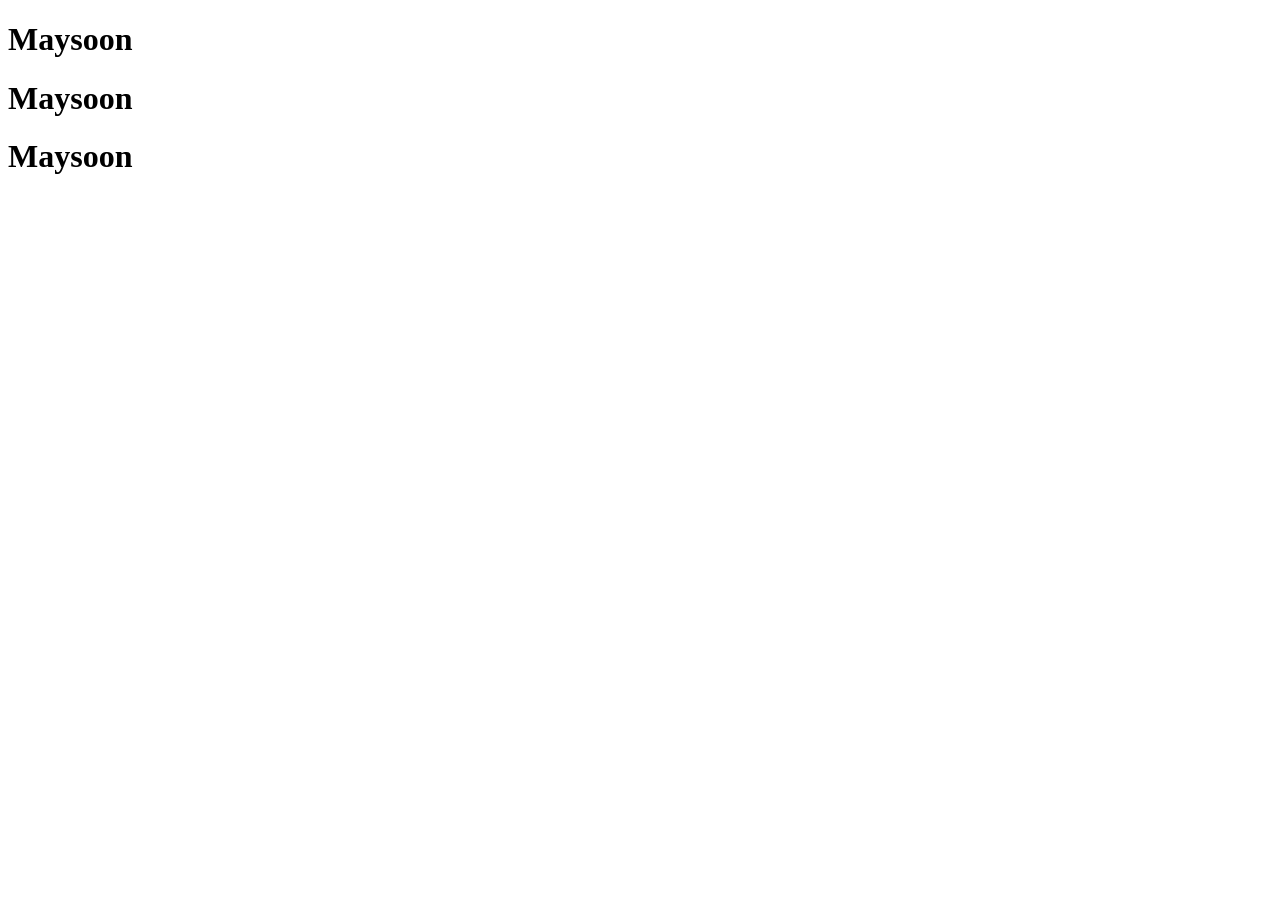
==== index.html @ 5587d16e "m" ====
<!DOCTYPE html>
<html lang="en">
<head>
  <meta charset="UTF-8">
  <meta name="viewport" content="width=device-width, initial-scale=1.0">
  <title>Document</title>
</head>
<body>
  <h1>Maysoon</h1>
  <h1>Maysoon</h1>
  <h1>Maysoon</h1>
</body>
</html>
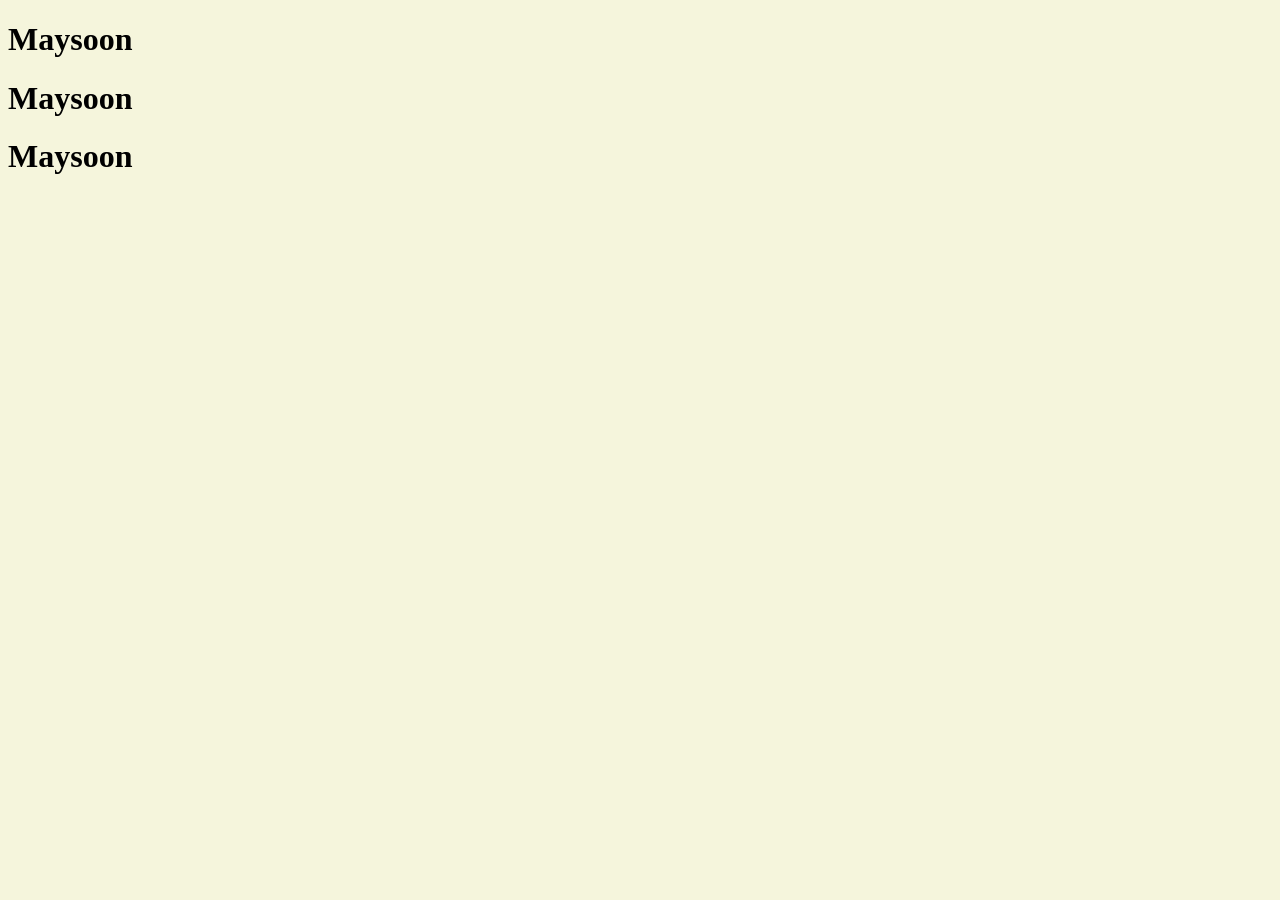
==== commit 497cd952: "test" ====
--- a/index.html
+++ b/index.html
@@ -4,6 +4,11 @@
   <meta charset="UTF-8">
   <meta name="viewport" content="width=device-width, initial-scale=1.0">
   <title>Document</title>
+  <style>
+    body {
+      background-color: beige;
+    }
+  </style>
 </head>
 <body>
   <h1>Maysoon</h1>
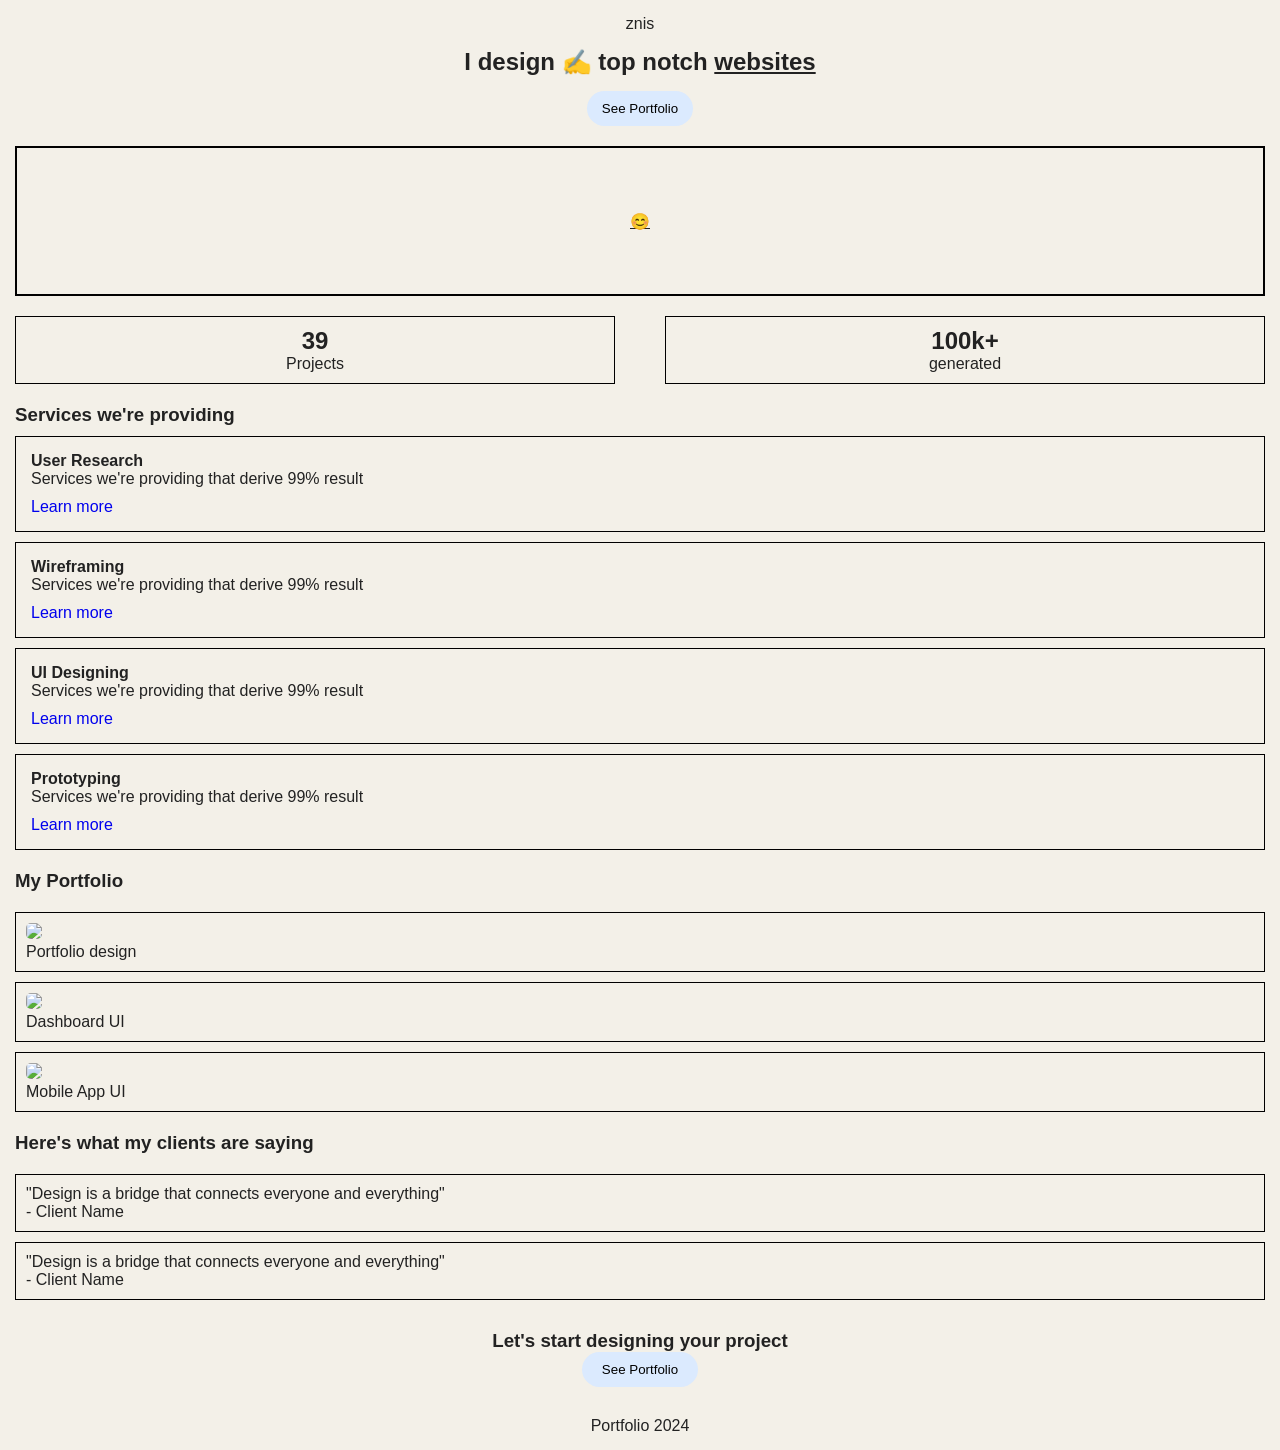
==== commit f3cc3ff9: "first version" ====
--- a/index.html
+++ b/index.html
@@ -1,18 +1,110 @@
 <!DOCTYPE html>
 <html lang="en">
 <head>
-  <meta charset="UTF-8">
-  <meta name="viewport" content="width=device-width, initial-scale=1.0">
-  <title>Document</title>
-  <style>
-    body {
-      background-color: beige;
-    }
-  </style>
+  <meta charset="UTF-8" />
+  <meta name="viewport" content="width=device-width, initial-scale=1.0"/>
+  <title>Portfolio</title>
+  <link rel="stylesheet" href="style.css" />
 </head>
 <body>
-  <h1>Maysoon</h1>
-  <h1>Maysoon</h1>
-  <h1>Maysoon</h1>
+
+  <!-- Hero -->
+  <section class="hero">
+    <p class="small">znis</p>
+    <h1>I design ✍️ top notch <span>websites</span></h1>
+    <button>See Portfolio</button>
+
+    <div class="hero-box">
+      <span>😊</span>
+    </div>
+  </section>
+
+  <!-- Stats -->
+  <section class="stats">
+    <div>
+      <h2>39</h2>
+      <p>Projects</p>
+    </div>
+    <div>
+      <h2>100k+</h2>
+      <p>generated</p>
+    </div>
+  </section>
+
+  <!-- Services -->
+  <section class="services">
+    <h3>Services we're providing</h3>
+
+    <div class="card">
+      <h4>User Research</h4>
+      <p>Services we're providing that derive 99% result</p>
+      <a href="#">Learn more</a>
+    </div>
+
+    <div class="card">
+      <h4>Wireframing</h4>
+      <p>Services we're providing that derive 99% result</p>
+      <a href="#">Learn more</a>
+    </div>
+
+    <div class="card">
+      <h4>UI Designing</h4>
+      <p>Services we're providing that derive 99% result</p>
+      <a href="#">Learn more</a>
+    </div>
+
+    <div class="card">
+      <h4>Prototyping</h4>
+      <p>Services we're providing that derive 99% result</p>
+      <a href="#">Learn more</a>
+    </div>
+  </section>
+
+  <!-- Portfolio -->
+  <section class="portfolio">
+    <h3>My Portfolio</h3>
+
+    <div class="project">
+      <img src="https://via.placeholder.com/300x180" />
+      <p>Portfolio design</p>
+    </div>
+
+    <div class="project">
+      <img src="https://via.placeholder.com/300x180" />
+      <p>Dashboard UI</p>
+    </div>
+
+    <div class="project">
+      <img src="https://via.placeholder.com/300x180" />
+      <p>Mobile App UI</p>
+    </div>
+  </section>
+
+  <!-- Testimonials -->
+  <section class="testimonials">
+    <h3>Here's what my clients are saying</h3>
+
+    <div class="testimonial">
+      <p>"Design is a bridge that connects everyone and everything"</p>
+      <span>- Client Name</span>
+    </div>
+
+    <div class="testimonial">
+      <p>"Design is a bridge that connects everyone and everything"</p>
+      <span>- Client Name</span>
+    </div>
+  </section>
+
+  <!-- CTA -->
+  <section class="cta">
+    <h3>Let's start designing your project</h3>
+    <button>See Portfolio</button>
+  </section>
+
+  <!-- Footer -->
+  <footer>
+    <p>Portfolio 2024</p>
+  </footer>
+
 </body>
 </html>
--- a/style.css
+++ b/style.css
@@ -0,0 +1,119 @@
+* {
+  margin: 0;
+  padding: 0;
+  box-sizing: border-box;
+  font-family: sans-serif;
+}
+
+body {
+  background: #f3f0e8;
+  color: #222;
+  padding: 15px;
+}
+
+/* Hero */
+.hero {
+  text-align: center;
+}
+
+.hero h1 {
+  font-size: 24px;
+  margin: 15px 0;
+}
+
+.hero span {
+  text-decoration: underline;
+}
+
+.hero button {
+  padding: 10px 15px;
+  border: none;
+  background: #dbeafe;
+  border-radius: 20px;
+  margin-bottom: 20px;
+}
+
+.hero-box {
+  border: 2px solid #000;
+  height: 150px;
+  display: flex;
+  align-items: center;
+  justify-content: center;
+}
+
+/* Stats */
+.stats {
+  display: flex;
+  justify-content: space-between;
+  margin: 20px 0;
+}
+
+.stats div {
+  border: 1px solid #000;
+  padding: 10px;
+  width: 48%;
+  text-align: center;
+}
+
+/* Services */
+.services h3 {
+  margin-bottom: 10px;
+}
+
+.card {
+  border: 1px solid #000;
+  padding: 15px;
+  margin-bottom: 10px;
+}
+
+.card a {
+  display: inline-block;
+  margin-top: 10px;
+  text-decoration: none;
+}
+
+/* Portfolio */
+.portfolio h3 {
+  margin: 20px 0;
+}
+
+.project {
+  border: 1px solid #000;
+  margin-bottom: 10px;
+  padding: 10px;
+}
+
+.project img {
+  width: 100%;
+  border-radius: 5px;
+}
+
+/* Testimonials */
+.testimonials h3 {
+  margin: 20px 0;
+}
+
+.testimonial {
+  border: 1px solid #000;
+  padding: 10px;
+  margin-bottom: 10px;
+}
+
+/* CTA */
+.cta {
+  text-align: center;
+  margin: 30px 0;
+}
+
+.cta button {
+  padding: 10px 20px;
+  border: none;
+  background: #dbeafe;
+  border-radius: 20px;
+}
+
+/* Footer */
+footer {
+  text-align: center;
+  margin-top: 20px;
+}
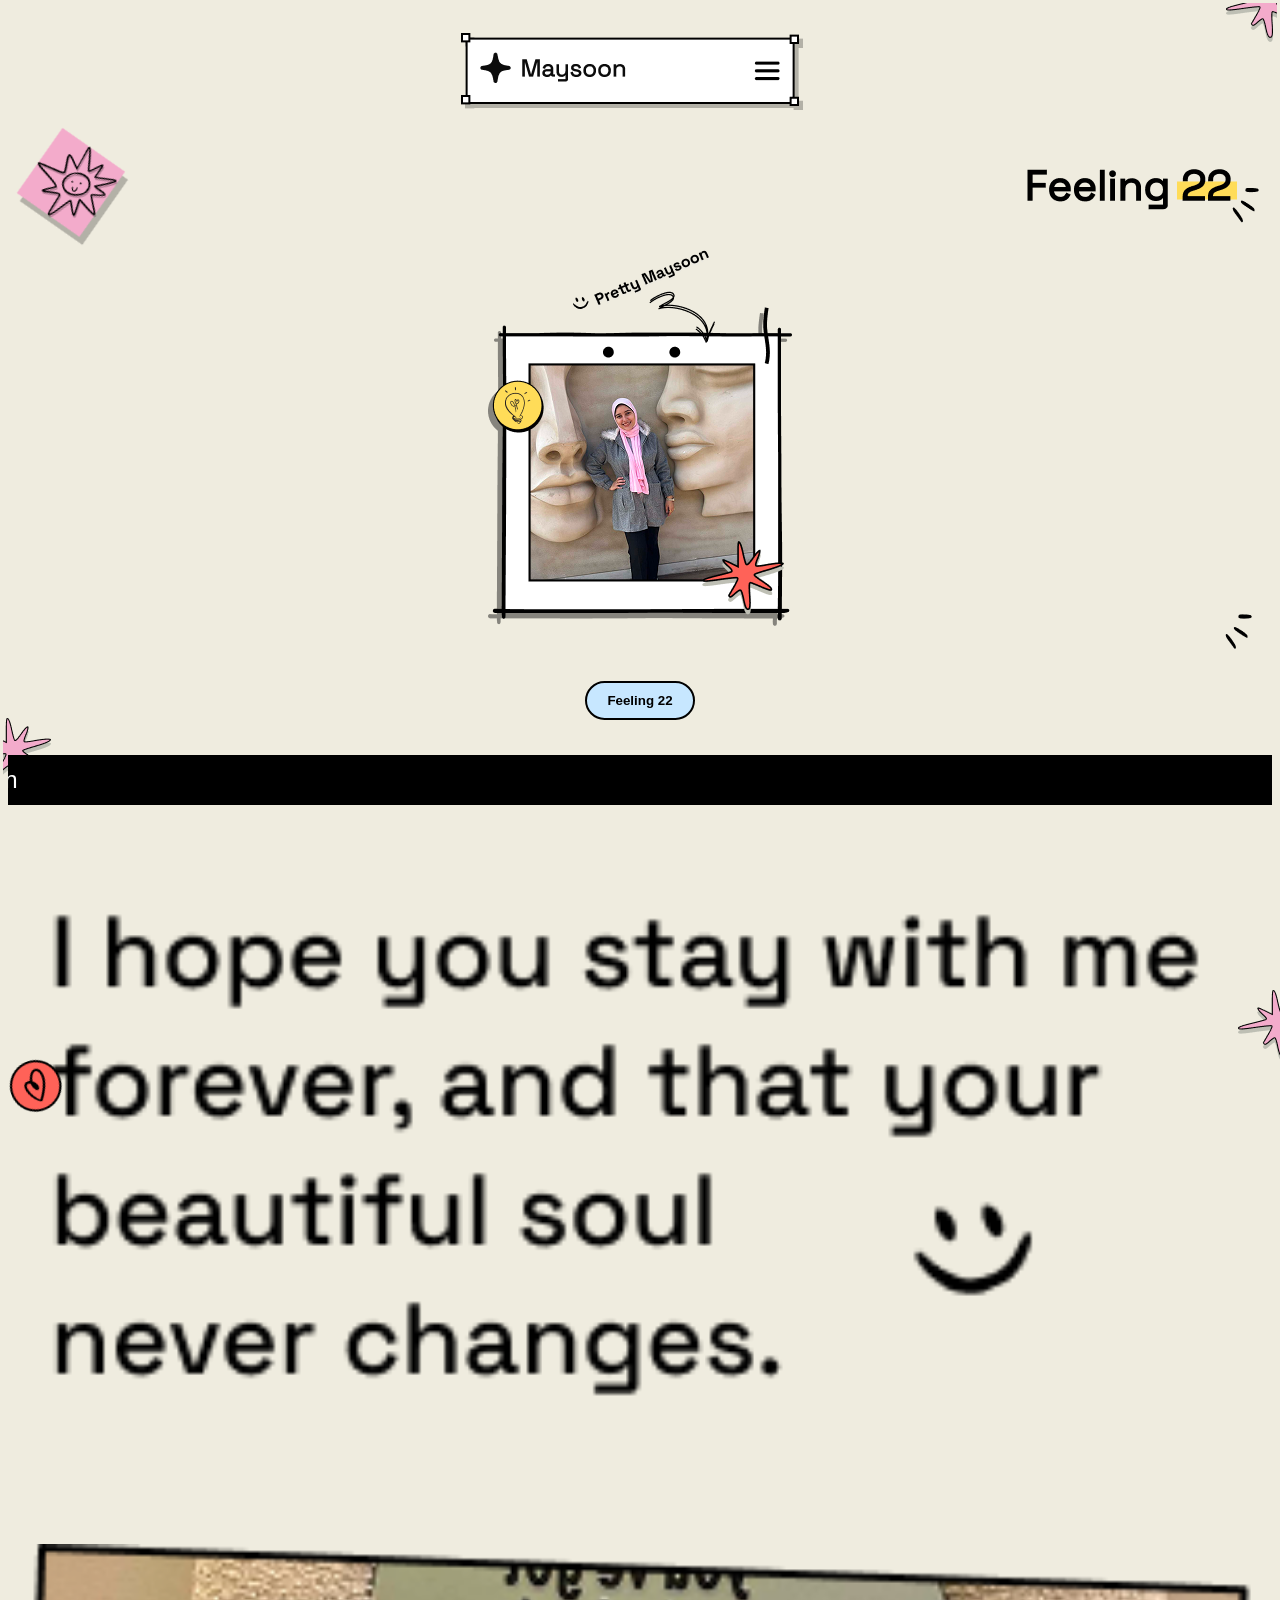
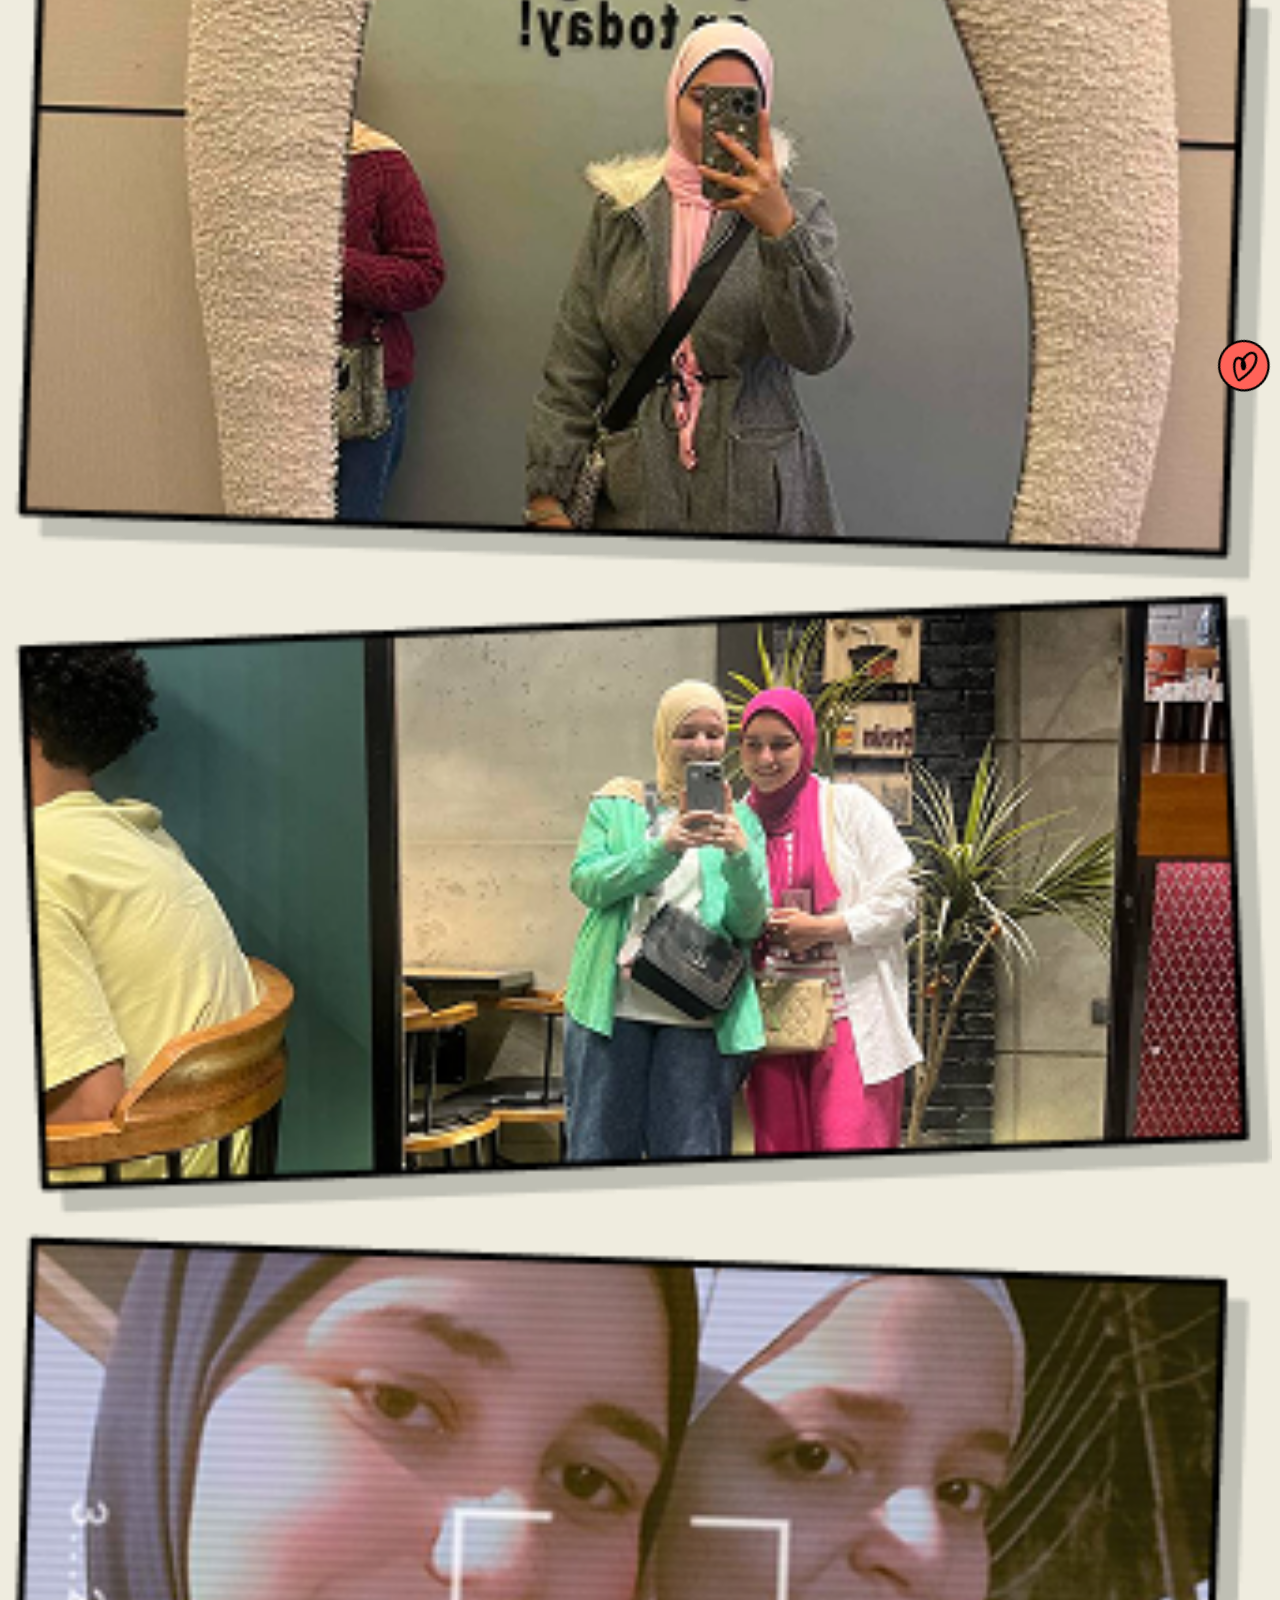
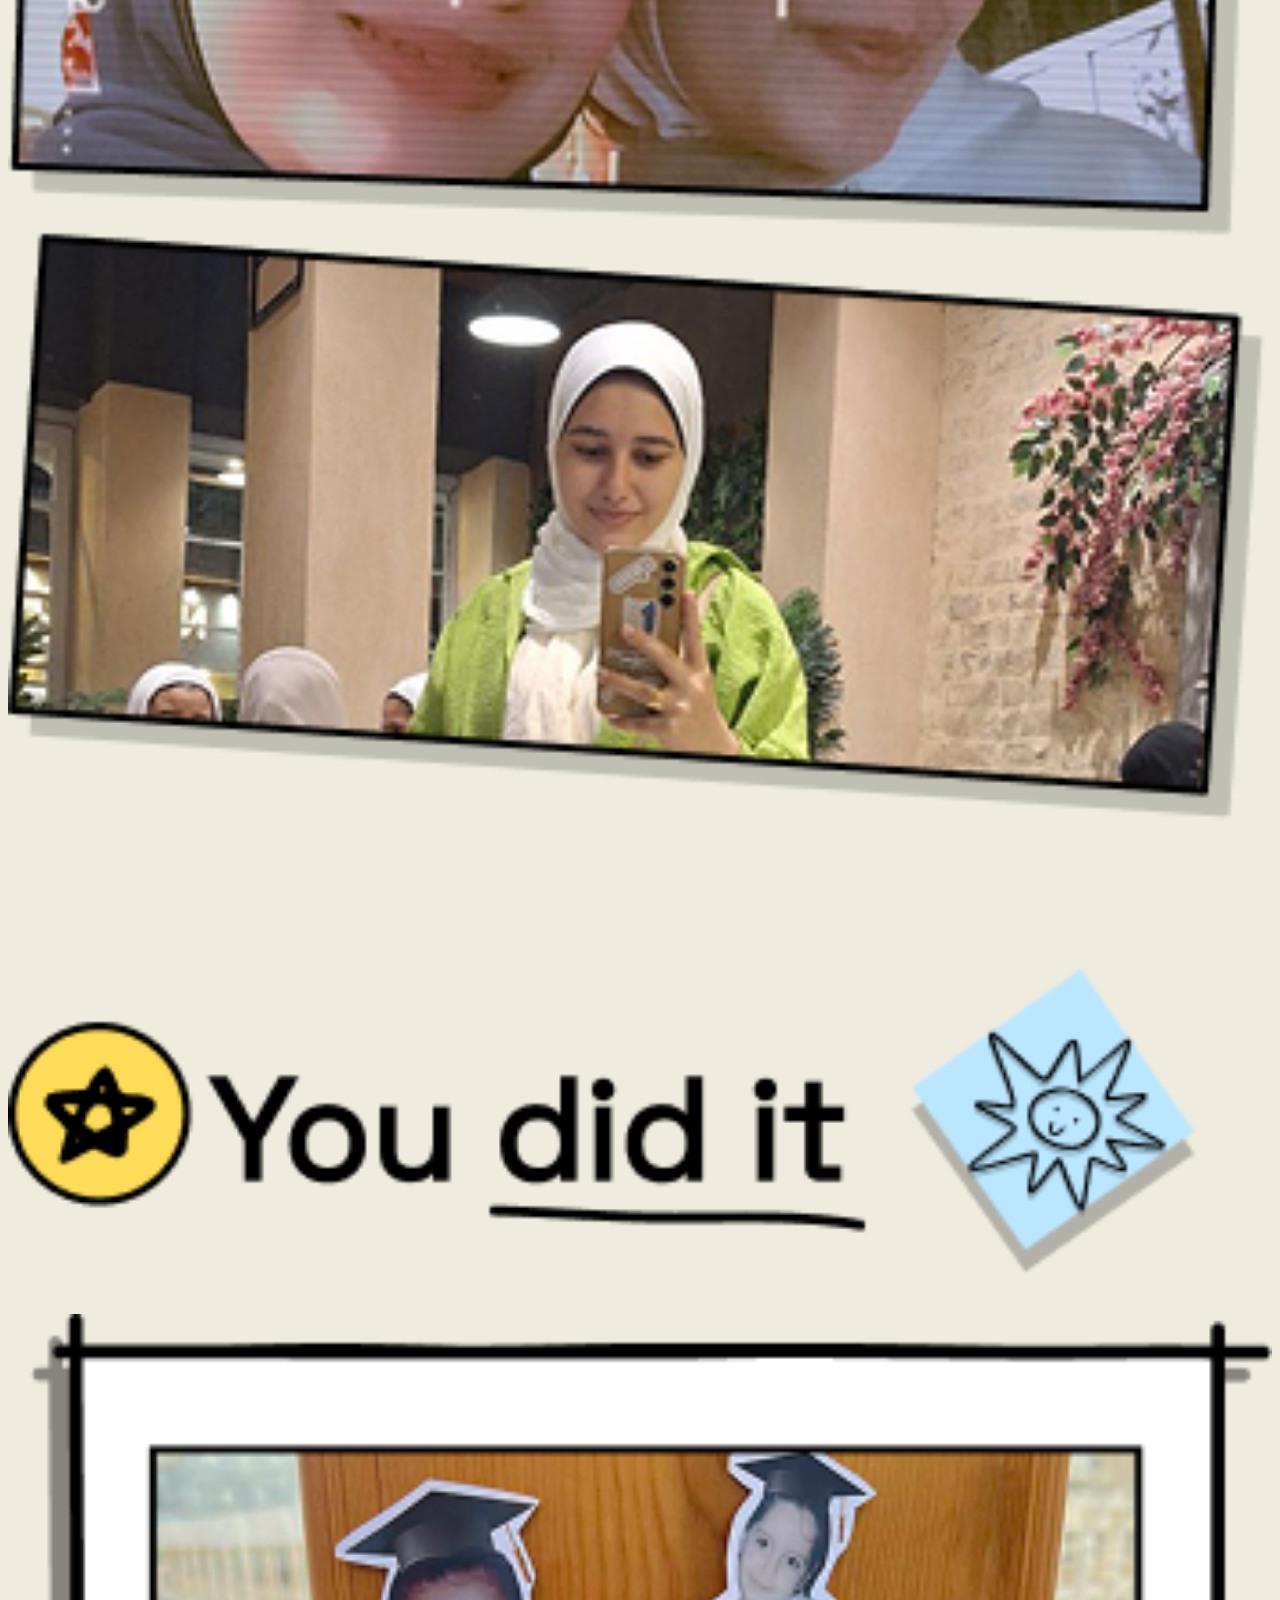
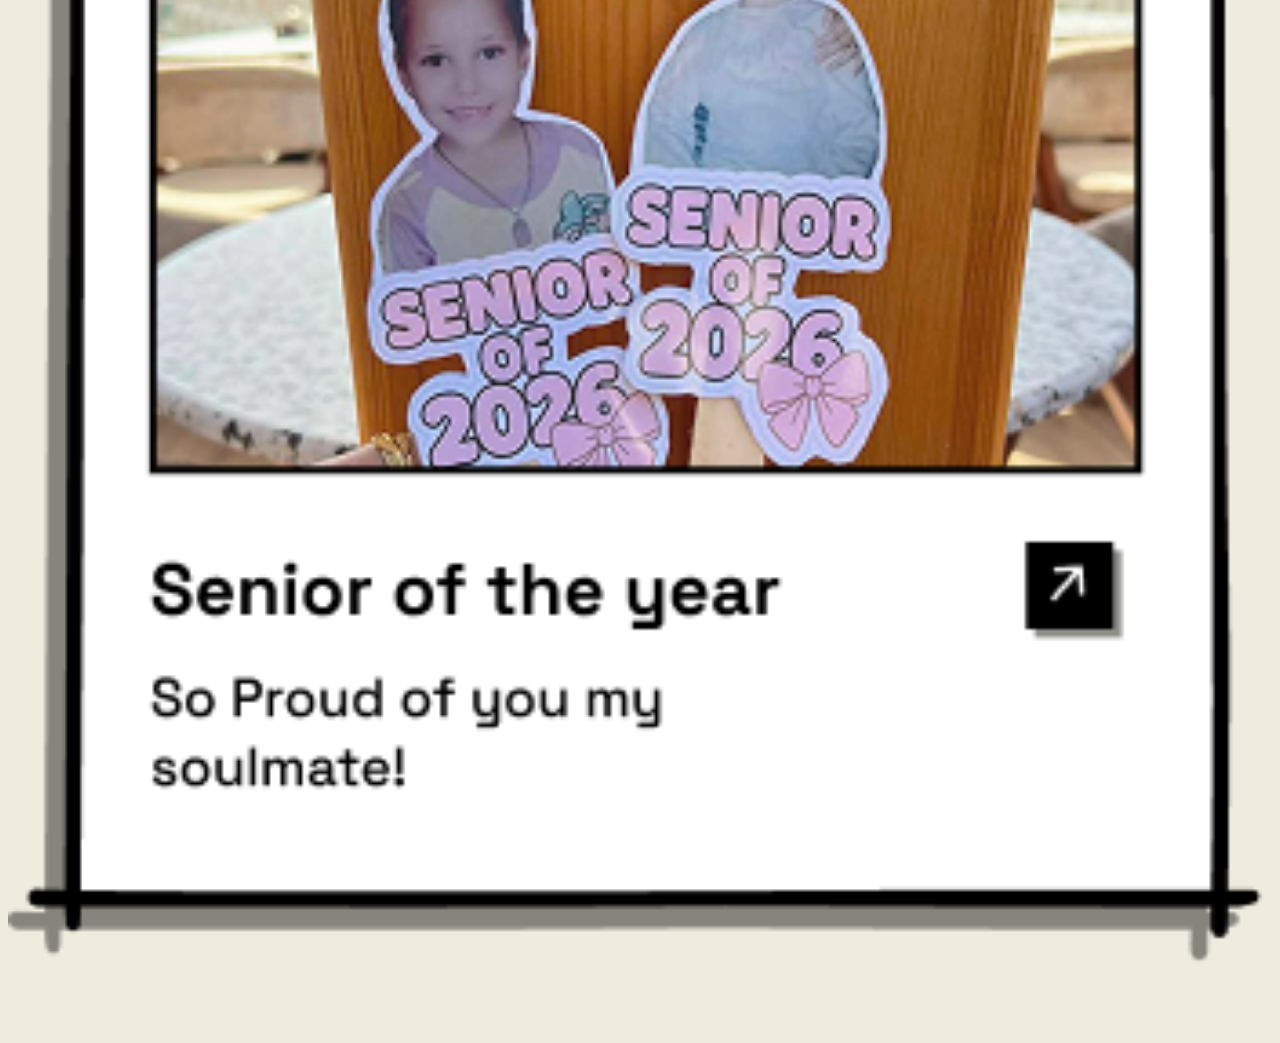
==== commit c597b8fe: "first version" ====
--- a/index.html
+++ b/index.html
@@ -8,103 +8,48 @@
 </head>
 <body>
 
-  <!-- Hero -->
   <section class="hero">
-    <p class="small">znis</p>
-    <h1>I design ✍️ top notch <span>websites</span></h1>
-    <button>See Portfolio</button>
+  <img id="" src="images/Vector.png" class="sticker2" />
+  <!-- Navbar -->
+  <div class="navbar">
+    <img src="images/navbar.png" />
+  </div>
 
-    <div class="hero-box">
-      <span>😊</span>
-    </div>
-  </section>
+  <!-- Sticker -->
+  <img id="" src="images/Frame 14.png" class="sticker1" />
 
-  <!-- Stats -->
-  <section class="stats">
-    <div>
-      <h2>39</h2>
-      <p>Projects</p>
-    </div>
-    <div>
-      <h2>100k+</h2>
-      <p>generated</p>
-    </div>
-  </section>
+  <!-- Text -->
+  <img src="images/Frame 16 (1).png" class="feeling" />
 
-  <!-- Services -->
-  <section class="services">
-    <h3>Services we're providing</h3>
+  <!-- Illustration Box -->
+  <div class="hero-box">
+    <img src="images/Frame 95482.png" />
+  </div>
 
-    <div class="card">
-      <h4>User Research</h4>
-      <p>Services we're providing that derive 99% result</p>
-      <a href="#">Learn more</a>
-    </div>
+  <!-- Button -->
+  <button class="cta-btn">Feeling 22</button>
+ 
+  <img id="" src="images/Frame 13.png" class="sticker4" />
 
-    <div class="card">
-      <h4>Wireframing</h4>
-      <p>Services we're providing that derive 99% result</p>
-      <a href="#">Learn more</a>
-    </div>
+  <img id="" src="images/Vector (1).png" class="sticker3" />
+</section>
+  
+<section class="motion">
+  <p class="motionText"> happy Birthday Son</p>
+</section>
+  
+<section class="senior">
+  <img src="images/Frame 1597884186.png" class="son"/>
+  <img id="" src="images/Vector (3).png" class="sticker7" />
+  <img src="images/Frame 26.png" class="sticker5"/>
+  <img src="images/Frame 95485.png"/>
+  <img src="images/Frame 26.png" class="sticker6"/>
+</section>
 
-    <div class="card">
-      <h4>UI Designing</h4>
-      <p>Services we're providing that derive 99% result</p>
-      <a href="#">Learn more</a>
-    </div>
-
-    <div class="card">
-      <h4>Prototyping</h4>
-      <p>Services we're providing that derive 99% result</p>
-      <a href="#">Learn more</a>
-    </div>
-  </section>
-
-  <!-- Portfolio -->
-  <section class="portfolio">
-    <h3>My Portfolio</h3>
-
-    <div class="project">
-      <img src="https://via.placeholder.com/300x180" />
-      <p>Portfolio design</p>
-    </div>
-
-    <div class="project">
-      <img src="https://via.placeholder.com/300x180" />
-      <p>Dashboard UI</p>
-    </div>
-
-    <div class="project">
-      <img src="https://via.placeholder.com/300x180" />
-      <p>Mobile App UI</p>
-    </div>
-  </section>
-
-  <!-- Testimonials -->
-  <section class="testimonials">
-    <h3>Here's what my clients are saying</h3>
-
-    <div class="testimonial">
-      <p>"Design is a bridge that connects everyone and everything"</p>
-      <span>- Client Name</span>
-    </div>
-
-    <div class="testimonial">
-      <p>"Design is a bridge that connects everyone and everything"</p>
-      <span>- Client Name</span>
-    </div>
-  </section>
-
-  <!-- CTA -->
-  <section class="cta">
-    <h3>Let's start designing your project</h3>
-    <button>See Portfolio</button>
-  </section>
-
-  <!-- Footer -->
-  <footer>
-    <p>Portfolio 2024</p>
-  </footer>
+<section class="senior">
+  <img src="images/Frame 95480.png" />
+  <img src="images/Size7.png" />
+</section>
 
 </body>
 </html>
--- a/style.css
+++ b/style.css
@@ -1,119 +1,157 @@
-* {
-  margin: 0;
-  padding: 0;
-  box-sizing: border-box;
+body {
+  background: #efecdf;
   font-family: sans-serif;
-}
-
-body {
-  background: #f3f0e8;
-  color: #222;
-  padding: 15px;
 }
 
 /* Hero */
 .hero {
-  text-align: center;
+  padding: 15px;
+  position: relative;
+  display: flex;
+  flex-direction: column;
+  justify-content: center;
+  align-items: center;
 }
 
-.hero h1 {
-  font-size: 24px;
-  margin: 15px 0;
+/* Navbar */
+.navbar {
+  margin-bottom: 200px;
+  padding: 10px;
+  display: flex;
+  justify-content: space-between;
+  align-items: center;
 }
 
-.hero span {
-  text-decoration: underline;
+.logo {
+  font-weight: bold;
 }
 
-.hero button {
-  padding: 10px 15px;
-  border: none;
-  background: #dbeafe;
-  border-radius: 20px;
-  margin-bottom: 20px;
+.menu {
+  font-size: 20px;
 }
 
+/* Sticker */
+.sticker1 {
+  position: absolute;
+  top: 120px;
+  left: 10px;
+  transform: rotate(-20deg);
+}
+
+.sticker2 {
+  position: absolute;
+  top: -5px;
+  right: -5px;
+}
+
+.sticker3 {
+  position: absolute;
+  top: 710px;
+  left: -5px;
+}
+
+.sticker4 {
+  position: absolute;
+  top: 600px;
+  right: 12px;
+}
+
+.sticker5 {
+  position: absolute;
+  top: 1020px;
+  left: 10px;
+  transform: rotate(-20deg);
+}
+
+.sticker6 {
+  position: absolute;
+  top: 1900px;
+  right: 10px;
+  transform: rotate(20deg);
+}
+
+.sticker7 {
+  position: absolute;
+  top: 950px;
+  right: -4px;
+}
+
+.son {
+  margin-bottom: 60px;
+}
+
+.feeling {
+  position: absolute;
+  top: 150px;
+  right: 5px;
+}
+
+/* Button */
+.cta-btn {
+  margin-top: 15px;
+  padding: 10px 20px;
+  border-radius: 25px;
+  border: 2px solid #000;
+  background: #c7e7ff;
+  cursor: pointer;
+  font-weight: bold;
+}
+
+/* Illustration Box */
 .hero-box {
-  border: 2px solid #000;
-  height: 150px;
+  margin-top: 25px;
+  margin-bottom: 140px;
+  height: 180px;
+  position: relative;
   display: flex;
   align-items: center;
   justify-content: center;
 }
 
-/* Stats */
-.stats {
-  display: flex;
-  justify-content: space-between;
-  margin: 20px 0;
+.motion {
+  background-color: #000;
+  color: #fff;
+  height: 50px;
+  margin-left: 0px;
+  text-align: center;
+  font-size: x-large;
+  overflow: hidden;
+  position: relative;
+  margin-top: 20px;
 }
 
-.stats div {
-  border: 1px solid #000;
-  padding: 10px;
-  width: 48%;
-  text-align: center;
+.senior {
+  display: flex;
+  justify-content: center;
+  flex-direction: column;
+  margin-bottom: 80px;
 }
 
-/* Services */
-.services h3 {
-  margin-bottom: 10px;
+.senior img {
+  margin-top: 40px;
 }
 
-.card {
-  border: 1px solid #000;
-  padding: 15px;
-  margin-bottom: 10px;
+.label {
+  position: absolute;
+  top: -20px;
+  font-size: 12px;
 }
 
-.card a {
-  display: inline-block;
-  margin-top: 10px;
-  text-decoration: none;
+.motionText {  
+  position: absolute;
+  margin-top: 25px;
+  transform: translateY(-50%);
+  white-space: nowrap;
+  left: -200px;
+  animation: moveText 6s linear infinite;
 }
 
-/* Portfolio */
-.portfolio h3 {
-  margin: 20px 0;
-}
 
-.project {
-  border: 1px solid #000;
-  margin-bottom: 10px;
-  padding: 10px;
-}
-
-.project img {
-  width: 100%;
-  border-radius: 5px;
-}
-
-/* Testimonials */
-.testimonials h3 {
-  margin: 20px 0;
-}
-
-.testimonial {
-  border: 1px solid #000;
-  padding: 10px;
-  margin-bottom: 10px;
-}
-
-/* CTA */
-.cta {
-  text-align: center;
-  margin: 30px 0;
-}
-
-.cta button {
-  padding: 10px 20px;
-  border: none;
-  background: #dbeafe;
-  border-radius: 20px;
-}
-
-/* Footer */
-footer {
-  text-align: center;
-  margin-top: 20px;
+@keyframes moveText {
+    0% {
+        left: -200%;
+    }
+    100% {
+        left: 100%;
+    }
 }
